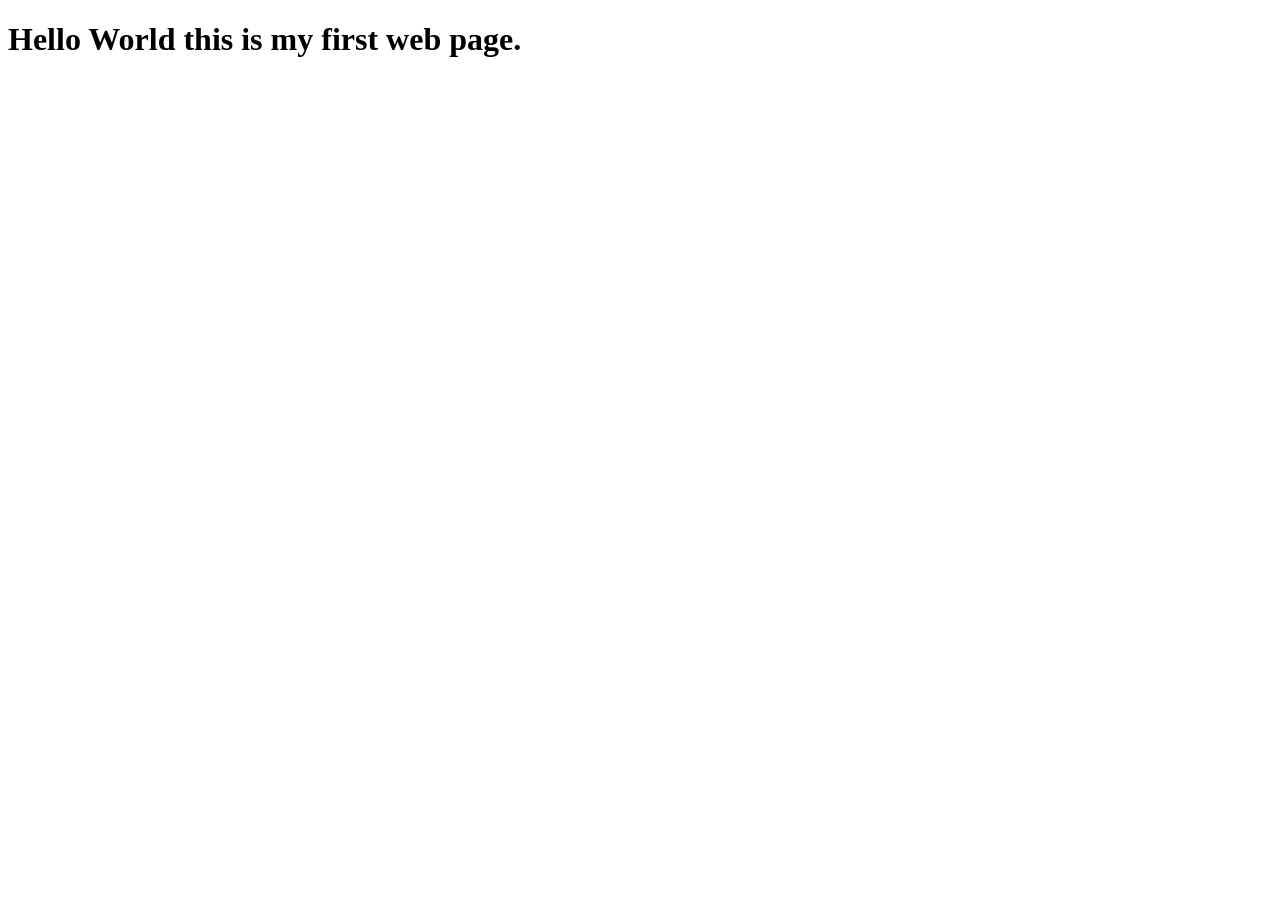
==== index.html @ 02f913ff "Add files via upload" ====
<!DOCTYPE html>
<html lang="en">
<head>
    <meta charset="UTF-8">
    <meta http-equiv="X-UA-Compatible" content="IE=edge">
    <meta name="viewport" content="width=device-width, initial-scale=1.0">
    <title>GFG</title>
</head>
<body>
    <h1>Hello World this is my first web page.</h1>
</body>
</html>
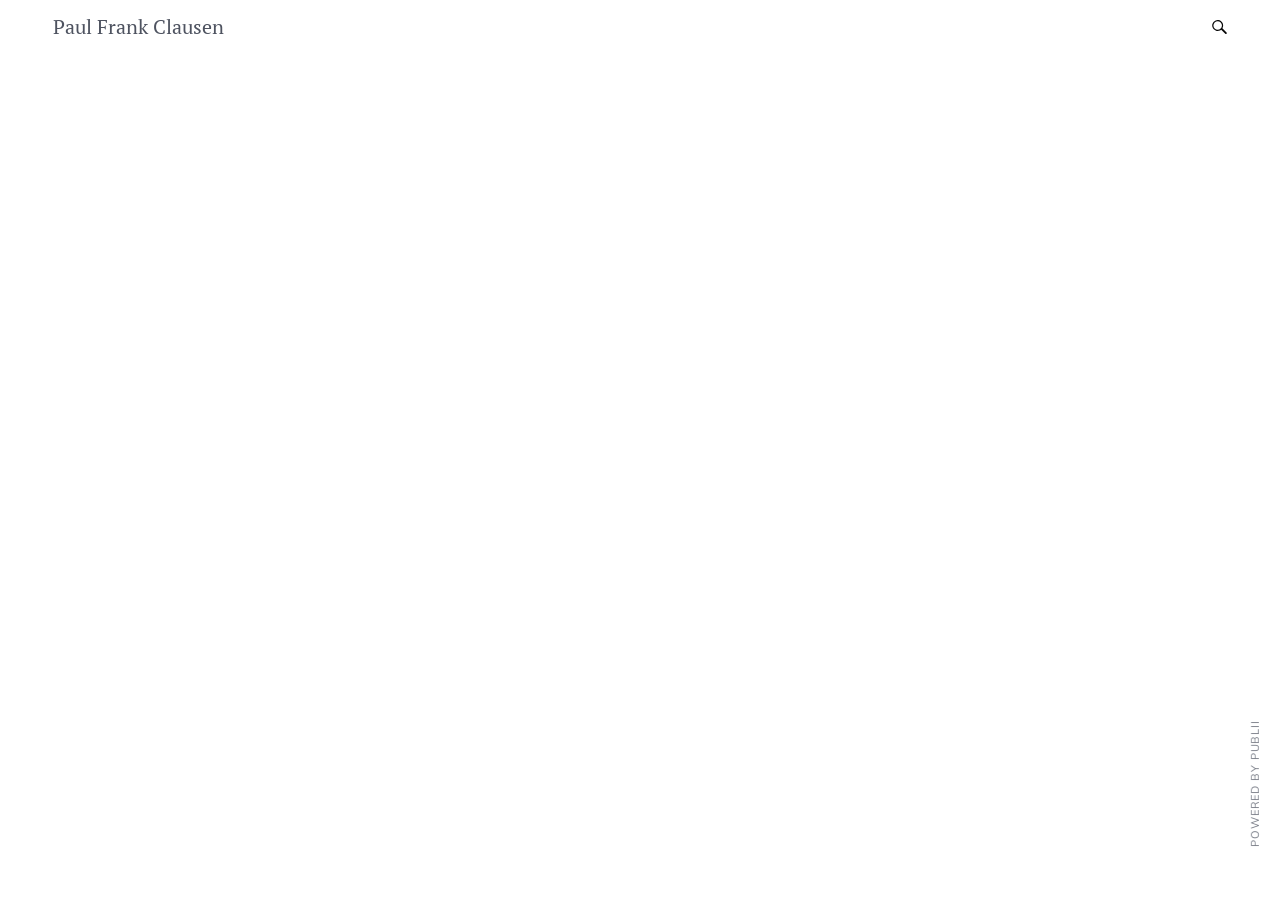
==== commit 8a099a9c: "Updated from Publii" ====
--- a/index.html
+++ b/index.html
@@ -1,12 +1,7 @@
-<!DOCTYPE html>
-<html lang="en">
-<head>
-    <meta charset="UTF-8">
-    <meta http-equiv="X-UA-Compatible" content="IE=edge">
-    <meta name="viewport" content="width=device-width, initial-scale=1.0">
-    <title>GFG</title>
-</head>
-<body>
-    <h1>Hello World this is my first web page.</h1>
-</body>
-</html>+<!DOCTYPE html><html lang="de"><head><meta charset="utf-8"><meta http-equiv="X-UA-Compatible" content="IE=edge"><meta name="viewport" content="width=device-width,initial-scale=1"><title>Paul Frank Clausen</title><meta name="generator" content="Publii Open-Source CMS for Static Site"><link rel="canonical" href="https://statecouncil.github.io/portfolio/"><link rel="alternate" type="application/atom+xml" href="https://statecouncil.github.io/portfolio/feed.xml"><link rel="alternate" type="application/json" href="https://statecouncil.github.io/portfolio/feed.json"><meta property="og:title" content="Paul Frank Clausen"><meta property="og:site_name" content="Paul Frank Clausen"><meta property="og:description" content=""><meta property="og:url" content="https://statecouncil.github.io/portfolio/"><meta property="og:type" content="website"><link rel="preconnect" href="https://fonts.gstatic.com/" crossorigin><link href="https://fonts.googleapis.com/css?family=PT+Serif:400,700%7CMuli:400,600&amp;display=swap" rel="stylesheet"><link rel="stylesheet" href="https://statecouncil.github.io/portfolio/assets/css/p-slider.css?v=5ac81efd5deb502fc3388d1c572c5e3c"><link rel="stylesheet" href="https://statecouncil.github.io/portfolio/assets/css/style.css?v=3976a6aa3e67f66ea6296458ed9dc953"><script type="application/ld+json">{"@context":"http://schema.org","@type":"Organization","name":"Paul Frank Clausen","url":"https://statecouncil.github.io/portfolio/"}</script><script>window.addEventListener(
+			        'load',
+			        function load() {
+				        window.removeEventListener('load', load, false);
+				         document.body.classList.remove('js-loading');
+			         },
+			         false);</script><script async src="https://statecouncil.github.io/portfolio/assets/js/lazysizes.min.js?v=300b16f1c14e1537e6b064f464ab33b1"></script></head><body class="js-loading"><div class="container"><header class="js-top"><a class="logo" href="https://statecouncil.github.io/portfolio/">Paul Frank Clausen</a><div class="top"><div class="top__search"><form action="https://statecouncil.github.io/portfolio/search.html" class="search"><input type="search" name="q" placeholder="search..."></form></div></div></header><main><div class="slider"><div class="slider__viewport zoomIn"><div class="slider__down"></div><div class="slider__up"></div></div><div class="slider-dots slider-dots--right"></div><div class="slider-preloader">Do not refresh the page</div></div></main><footer class="footer"><div class="footer__copyright">Powered by Publii</div></footer></div><script defer="defer" src="https://statecouncil.github.io/portfolio/assets/js/jquery-3.2.1.slim.min.js?v=5f48fc77cac90c4778fa24ec9c57f37d"></script><script defer="defer" src="https://statecouncil.github.io/portfolio/assets/js/scripts.min.js?v=5977caa3bd6c30eab5c559ded3288d58"></script></body></html>
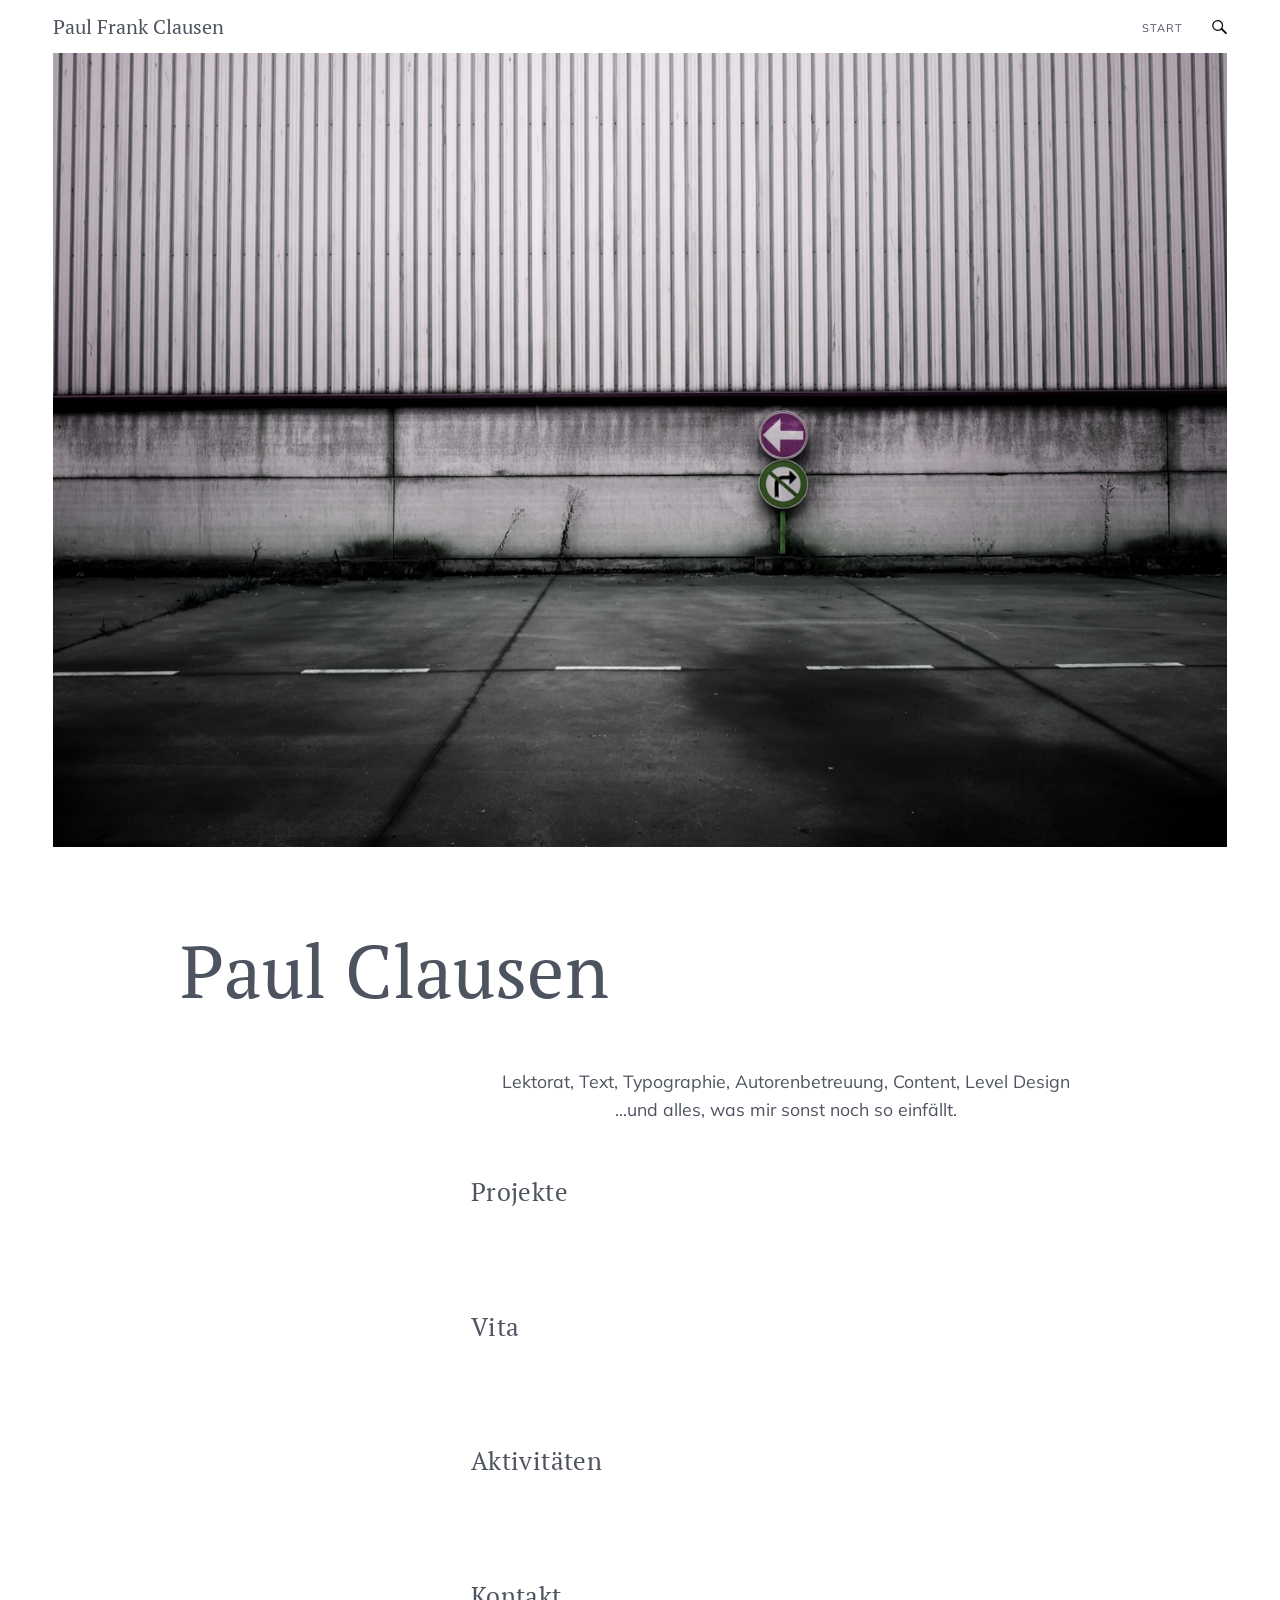
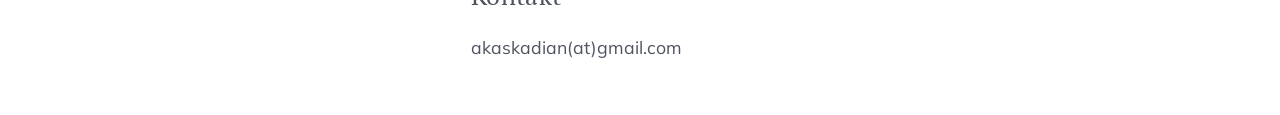
==== commit ea9606ab: "Updated from Publii" ====
--- a/index.html
+++ b/index.html
@@ -1,7 +1,7 @@
-<!DOCTYPE html><html lang="de"><head><meta charset="utf-8"><meta http-equiv="X-UA-Compatible" content="IE=edge"><meta name="viewport" content="width=device-width,initial-scale=1"><title>Paul Frank Clausen</title><meta name="generator" content="Publii Open-Source CMS for Static Site"><link rel="canonical" href="https://statecouncil.github.io/portfolio/"><link rel="alternate" type="application/atom+xml" href="https://statecouncil.github.io/portfolio/feed.xml"><link rel="alternate" type="application/json" href="https://statecouncil.github.io/portfolio/feed.json"><meta property="og:title" content="Paul Frank Clausen"><meta property="og:site_name" content="Paul Frank Clausen"><meta property="og:description" content=""><meta property="og:url" content="https://statecouncil.github.io/portfolio/"><meta property="og:type" content="website"><link rel="preconnect" href="https://fonts.gstatic.com/" crossorigin><link href="https://fonts.googleapis.com/css?family=PT+Serif:400,700%7CMuli:400,600&amp;display=swap" rel="stylesheet"><link rel="stylesheet" href="https://statecouncil.github.io/portfolio/assets/css/p-slider.css?v=5ac81efd5deb502fc3388d1c572c5e3c"><link rel="stylesheet" href="https://statecouncil.github.io/portfolio/assets/css/style.css?v=3976a6aa3e67f66ea6296458ed9dc953"><script type="application/ld+json">{"@context":"http://schema.org","@type":"Organization","name":"Paul Frank Clausen","url":"https://statecouncil.github.io/portfolio/"}</script><script>window.addEventListener(
+<!DOCTYPE html><html lang="de"><head><meta charset="utf-8"><meta http-equiv="X-UA-Compatible" content="IE=edge"><meta name="viewport" content="width=device-width,initial-scale=1"><title>Paul Frank Clausen</title><meta name="generator" content="Publii Open-Source CMS for Static Site"><link rel="canonical" href="https://statecouncil.github.io/portfolio/"><link rel="alternate" type="application/atom+xml" href="https://statecouncil.github.io/portfolio/feed.xml"><link rel="alternate" type="application/json" href="https://statecouncil.github.io/portfolio/feed.json"><meta property="og:title" content="Paul Frank Clausen"><meta property="og:site_name" content="Paul Frank Clausen"><meta property="og:description" content=""><meta property="og:url" content="https://statecouncil.github.io/portfolio/"><meta property="og:type" content="website"><link rel="preconnect" href="https://fonts.gstatic.com/" crossorigin><link href="https://fonts.googleapis.com/css?family=PT+Serif:400,700%7CMuli:400,600&amp;display=swap" rel="stylesheet"><link rel="stylesheet" href="https://statecouncil.github.io/portfolio/assets/css/style.css?v=08fd05a33ed1f694038eb636de4b5ee0"><script type="application/ld+json">{"@context":"http://schema.org","@type":"Organization","name":"Paul Frank Clausen","url":"https://statecouncil.github.io/portfolio/"}</script><script>window.addEventListener(
 			        'load',
 			        function load() {
 				        window.removeEventListener('load', load, false);
 				         document.body.classList.remove('js-loading');
 			         },
-			         false);</script><script async src="https://statecouncil.github.io/portfolio/assets/js/lazysizes.min.js?v=300b16f1c14e1537e6b064f464ab33b1"></script></head><body class="js-loading"><div class="container"><header class="js-top"><a class="logo" href="https://statecouncil.github.io/portfolio/">Paul Frank Clausen</a><div class="top"><div class="top__search"><form action="https://statecouncil.github.io/portfolio/search.html" class="search"><input type="search" name="q" placeholder="search..."></form></div></div></header><main><div class="slider"><div class="slider__viewport zoomIn"><div class="slider__down"></div><div class="slider__up"></div></div><div class="slider-dots slider-dots--right"></div><div class="slider-preloader">Do not refresh the page</div></div></main><footer class="footer"><div class="footer__copyright">Powered by Publii</div></footer></div><script defer="defer" src="https://statecouncil.github.io/portfolio/assets/js/jquery-3.2.1.slim.min.js?v=5f48fc77cac90c4778fa24ec9c57f37d"></script><script defer="defer" src="https://statecouncil.github.io/portfolio/assets/js/scripts.min.js?v=5977caa3bd6c30eab5c559ded3288d58"></script></body></html>+			         false);</script><script async src="https://statecouncil.github.io/portfolio/assets/js/lazysizes.min.js?v=300b16f1c14e1537e6b064f464ab33b1"></script></head><body class="js-loading"><div class="container"><header class="js-top"><a class="logo" href="https://statecouncil.github.io/portfolio/">Paul Frank Clausen</a><div class="top"><nav class="navbar js-navbar"><button class="navbar__toggle js-navbar__toggle" aria-expanded="false">Menu</button><ul class="navbar__menu"><li><a href="https://statecouncil.github.io/portfolio/paul-clausen/" target="_self">Start</a></li></ul></nav><div class="top__search"><form action="https://statecouncil.github.io/portfolio/search.html" class="search"><input type="search" name="q" placeholder="search..."></form></div></div></header><main class="u-cutting"><article class="post post--with-aside"><div class="post__featured-image post__image--full"><img class="lazyload" src="https://statecouncil.github.io/portfolio/media/posts/1/responsive/wand-xs.png" data-srcset="https://statecouncil.github.io/portfolio/media/posts/1/responsive/wand-xs.png 300w ,https://statecouncil.github.io/portfolio/media/posts/1/responsive/wand-sm.png 480w ,https://statecouncil.github.io/portfolio/media/posts/1/responsive/wand-md.png 768w ,https://statecouncil.github.io/portfolio/media/posts/1/responsive/wand-lg.png 1024w ,https://statecouncil.github.io/portfolio/media/posts/1/responsive/wand-xl.png 1360w ,https://statecouncil.github.io/portfolio/media/posts/1/responsive/wand-2xl.png 1600w ,https://statecouncil.github.io/portfolio/media/posts/1/responsive/wand-3xl.png 2560w" data-sizes="auto" height="2400" width="3200" alt=""></div><header class="post__header"><h1>Paul Clausen</h1></header><div class="post__entry"><p class="align-center">Lektorat, Text, Typographie, Autorenbetreuung, Content, Level Design<br>...und alles, was mir sonst noch so einfällt.</p><h2>Projekte</h2><p> </p><h2>Vita</h2><p> </p><h2>Aktivitäten</h2><p> </p><h2>Kontakt</h2><p>akaskadian(at)gmail.com</p></div></article></main><footer class="footer"><div class="footer__copyright"><p>Powered by Publii</p></div></footer></div><script defer="defer" src="https://statecouncil.github.io/portfolio/assets/js/jquery-3.2.1.slim.min.js?v=5f48fc77cac90c4778fa24ec9c57f37d"></script><script defer="defer" src="https://statecouncil.github.io/portfolio/assets/js/scripts.min.js?v=5977caa3bd6c30eab5c559ded3288d58"></script></body></html>
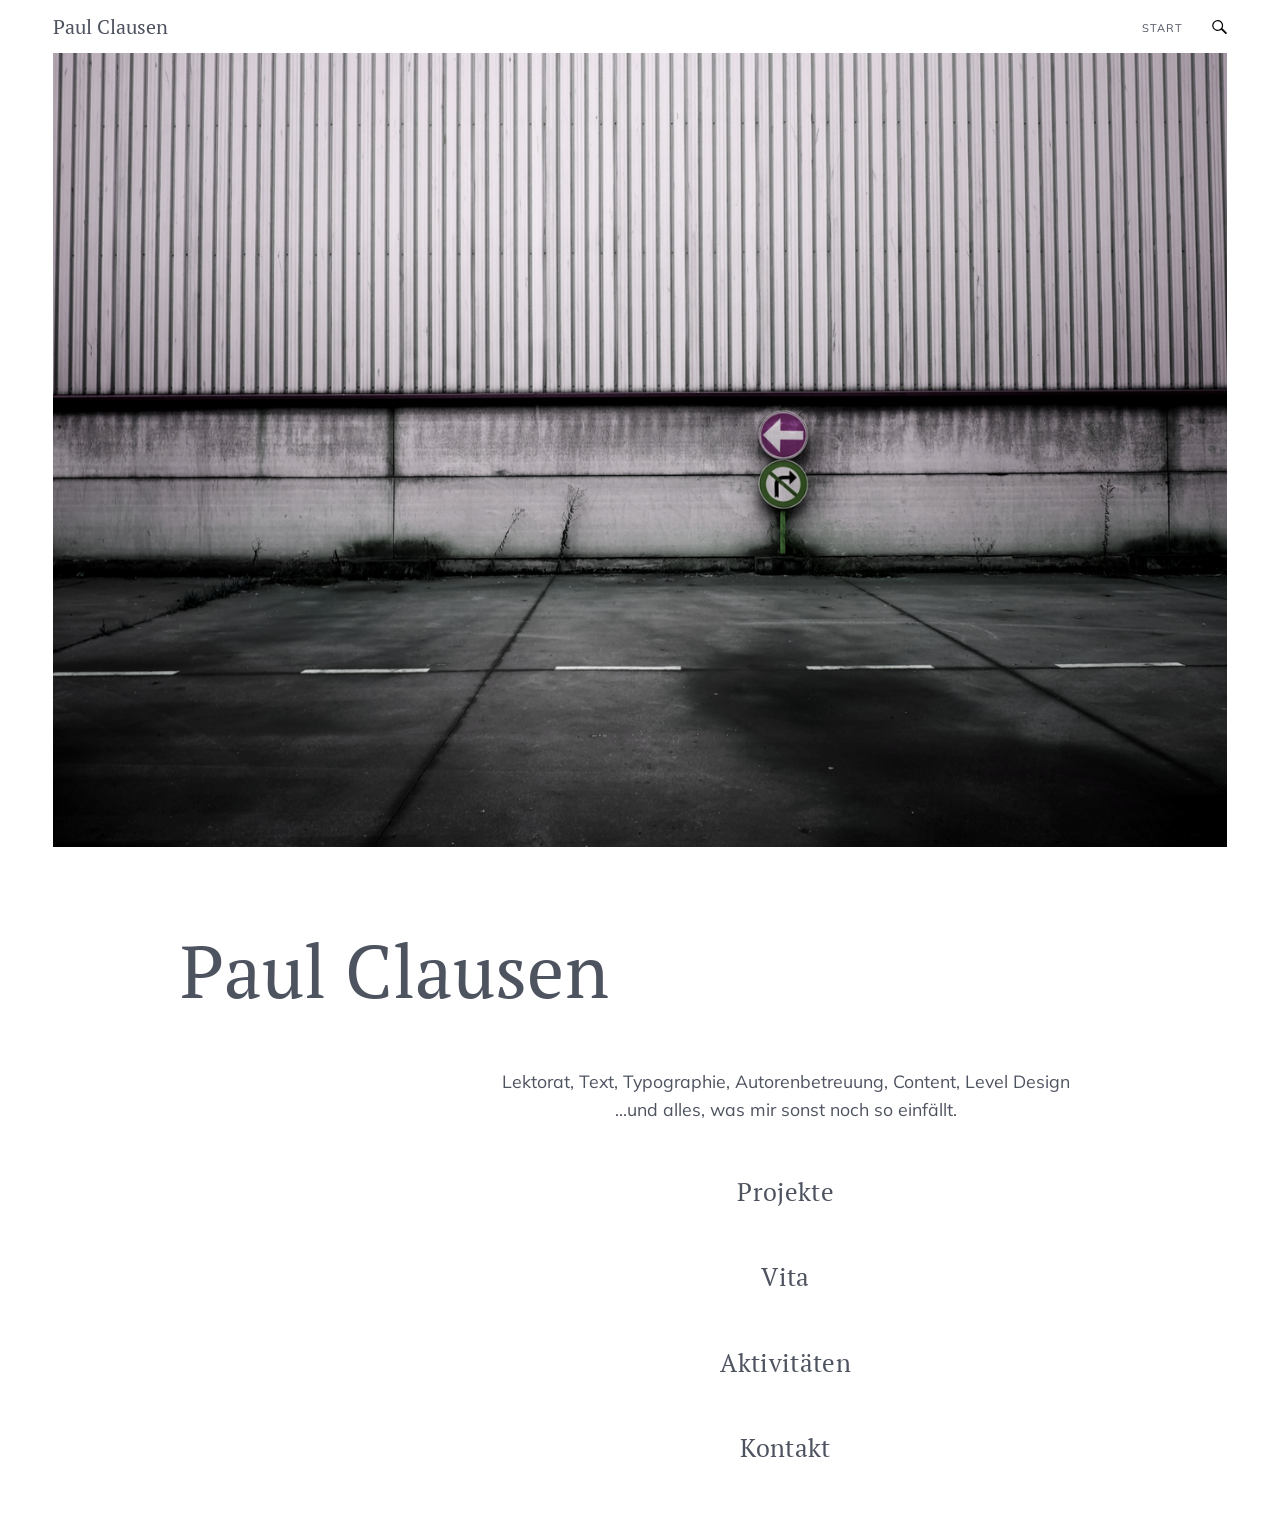
==== commit 97e23684: "Updated from Publii" ====
--- a/index.html
+++ b/index.html
@@ -1,7 +1,7 @@
-<!DOCTYPE html><html lang="de"><head><meta charset="utf-8"><meta http-equiv="X-UA-Compatible" content="IE=edge"><meta name="viewport" content="width=device-width,initial-scale=1"><title>Paul Frank Clausen</title><meta name="generator" content="Publii Open-Source CMS for Static Site"><link rel="canonical" href="https://statecouncil.github.io/portfolio/"><link rel="alternate" type="application/atom+xml" href="https://statecouncil.github.io/portfolio/feed.xml"><link rel="alternate" type="application/json" href="https://statecouncil.github.io/portfolio/feed.json"><meta property="og:title" content="Paul Frank Clausen"><meta property="og:site_name" content="Paul Frank Clausen"><meta property="og:description" content=""><meta property="og:url" content="https://statecouncil.github.io/portfolio/"><meta property="og:type" content="website"><link rel="preconnect" href="https://fonts.gstatic.com/" crossorigin><link href="https://fonts.googleapis.com/css?family=PT+Serif:400,700%7CMuli:400,600&amp;display=swap" rel="stylesheet"><link rel="stylesheet" href="https://statecouncil.github.io/portfolio/assets/css/style.css?v=08fd05a33ed1f694038eb636de4b5ee0"><script type="application/ld+json">{"@context":"http://schema.org","@type":"Organization","name":"Paul Frank Clausen","url":"https://statecouncil.github.io/portfolio/"}</script><script>window.addEventListener(
+<!DOCTYPE html><html lang="de"><head><meta charset="utf-8"><meta http-equiv="X-UA-Compatible" content="IE=edge"><meta name="viewport" content="width=device-width,initial-scale=1"><title>Paul Clausen</title><meta name="generator" content="Publii Open-Source CMS for Static Site"><link rel="canonical" href="https://statecouncil.github.io/portfolio/"><link rel="alternate" type="application/atom+xml" href="https://statecouncil.github.io/portfolio/feed.xml"><link rel="alternate" type="application/json" href="https://statecouncil.github.io/portfolio/feed.json"><meta property="og:title" content="Paul Clausen"><meta property="og:site_name" content="Paul Clausen"><meta property="og:description" content=""><meta property="og:url" content="https://statecouncil.github.io/portfolio/"><meta property="og:type" content="website"><link rel="preconnect" href="https://fonts.gstatic.com/" crossorigin><link href="https://fonts.googleapis.com/css?family=PT+Serif:400,700%7CMuli:400,600&amp;display=swap" rel="stylesheet"><link rel="stylesheet" href="https://statecouncil.github.io/portfolio/assets/css/style.css?v=08fd05a33ed1f694038eb636de4b5ee0"><script type="application/ld+json">{"@context":"http://schema.org","@type":"Organization","name":"Paul Clausen","url":"https://statecouncil.github.io/portfolio/"}</script><script>window.addEventListener(
 			        'load',
 			        function load() {
 				        window.removeEventListener('load', load, false);
 				         document.body.classList.remove('js-loading');
 			         },
-			         false);</script><script async src="https://statecouncil.github.io/portfolio/assets/js/lazysizes.min.js?v=300b16f1c14e1537e6b064f464ab33b1"></script></head><body class="js-loading"><div class="container"><header class="js-top"><a class="logo" href="https://statecouncil.github.io/portfolio/">Paul Frank Clausen</a><div class="top"><nav class="navbar js-navbar"><button class="navbar__toggle js-navbar__toggle" aria-expanded="false">Menu</button><ul class="navbar__menu"><li><a href="https://statecouncil.github.io/portfolio/paul-clausen/" target="_self">Start</a></li></ul></nav><div class="top__search"><form action="https://statecouncil.github.io/portfolio/search.html" class="search"><input type="search" name="q" placeholder="search..."></form></div></div></header><main class="u-cutting"><article class="post post--with-aside"><div class="post__featured-image post__image--full"><img class="lazyload" src="https://statecouncil.github.io/portfolio/media/posts/1/responsive/wand-xs.png" data-srcset="https://statecouncil.github.io/portfolio/media/posts/1/responsive/wand-xs.png 300w ,https://statecouncil.github.io/portfolio/media/posts/1/responsive/wand-sm.png 480w ,https://statecouncil.github.io/portfolio/media/posts/1/responsive/wand-md.png 768w ,https://statecouncil.github.io/portfolio/media/posts/1/responsive/wand-lg.png 1024w ,https://statecouncil.github.io/portfolio/media/posts/1/responsive/wand-xl.png 1360w ,https://statecouncil.github.io/portfolio/media/posts/1/responsive/wand-2xl.png 1600w ,https://statecouncil.github.io/portfolio/media/posts/1/responsive/wand-3xl.png 2560w" data-sizes="auto" height="2400" width="3200" alt=""></div><header class="post__header"><h1>Paul Clausen</h1></header><div class="post__entry"><p class="align-center">Lektorat, Text, Typographie, Autorenbetreuung, Content, Level Design<br>...und alles, was mir sonst noch so einfällt.</p><h2>Projekte</h2><p> </p><h2>Vita</h2><p> </p><h2>Aktivitäten</h2><p> </p><h2>Kontakt</h2><p>akaskadian(at)gmail.com</p></div></article></main><footer class="footer"><div class="footer__copyright"><p>Powered by Publii</p></div></footer></div><script defer="defer" src="https://statecouncil.github.io/portfolio/assets/js/jquery-3.2.1.slim.min.js?v=5f48fc77cac90c4778fa24ec9c57f37d"></script><script defer="defer" src="https://statecouncil.github.io/portfolio/assets/js/scripts.min.js?v=5977caa3bd6c30eab5c559ded3288d58"></script></body></html>+			         false);</script><script async src="https://statecouncil.github.io/portfolio/assets/js/lazysizes.min.js?v=300b16f1c14e1537e6b064f464ab33b1"></script></head><body class="js-loading"><div class="container"><header class="js-top"><a class="logo" href="https://statecouncil.github.io/portfolio/">Paul Clausen</a><div class="top"><nav class="navbar js-navbar"><button class="navbar__toggle js-navbar__toggle" aria-expanded="false">Menu</button><ul class="navbar__menu"><li><a href="https://statecouncil.github.io/portfolio/paul-clausen/" target="_self">Start</a></li></ul></nav><div class="top__search"><form action="https://statecouncil.github.io/portfolio/search.html" class="search"><input type="search" name="q" placeholder="search..."></form></div></div></header><main class="u-cutting"><article class="post post--with-aside"><div class="post__featured-image post__image--full"><img class="lazyload" src="https://statecouncil.github.io/portfolio/media/posts/1/responsive/wand-xs.png" data-srcset="https://statecouncil.github.io/portfolio/media/posts/1/responsive/wand-xs.png 300w ,https://statecouncil.github.io/portfolio/media/posts/1/responsive/wand-sm.png 480w ,https://statecouncil.github.io/portfolio/media/posts/1/responsive/wand-md.png 768w ,https://statecouncil.github.io/portfolio/media/posts/1/responsive/wand-lg.png 1024w ,https://statecouncil.github.io/portfolio/media/posts/1/responsive/wand-xl.png 1360w ,https://statecouncil.github.io/portfolio/media/posts/1/responsive/wand-2xl.png 1600w ,https://statecouncil.github.io/portfolio/media/posts/1/responsive/wand-3xl.png 2560w" data-sizes="auto" height="2400" width="3200" alt=""></div><header class="post__header"><h1>Paul Clausen</h1></header><div class="post__entry"><p class="align-center">Lektorat, Text, Typographie, Autorenbetreuung, Content, Level Design<br>...und alles, was mir sonst noch so einfällt.</p><h2 class="align-center">Projekte</h2><h2 class="align-center">Vita</h2><h2 class="align-center">Aktivitäten</h2><h2 class="align-center">Kontakt</h2></div></article></main><footer class="footer"><div class="footer__copyright"><p>Powered by Publii</p></div></footer></div><script defer="defer" src="https://statecouncil.github.io/portfolio/assets/js/jquery-3.2.1.slim.min.js?v=5f48fc77cac90c4778fa24ec9c57f37d"></script><script defer="defer" src="https://statecouncil.github.io/portfolio/assets/js/scripts.min.js?v=5977caa3bd6c30eab5c559ded3288d58"></script></body></html>
